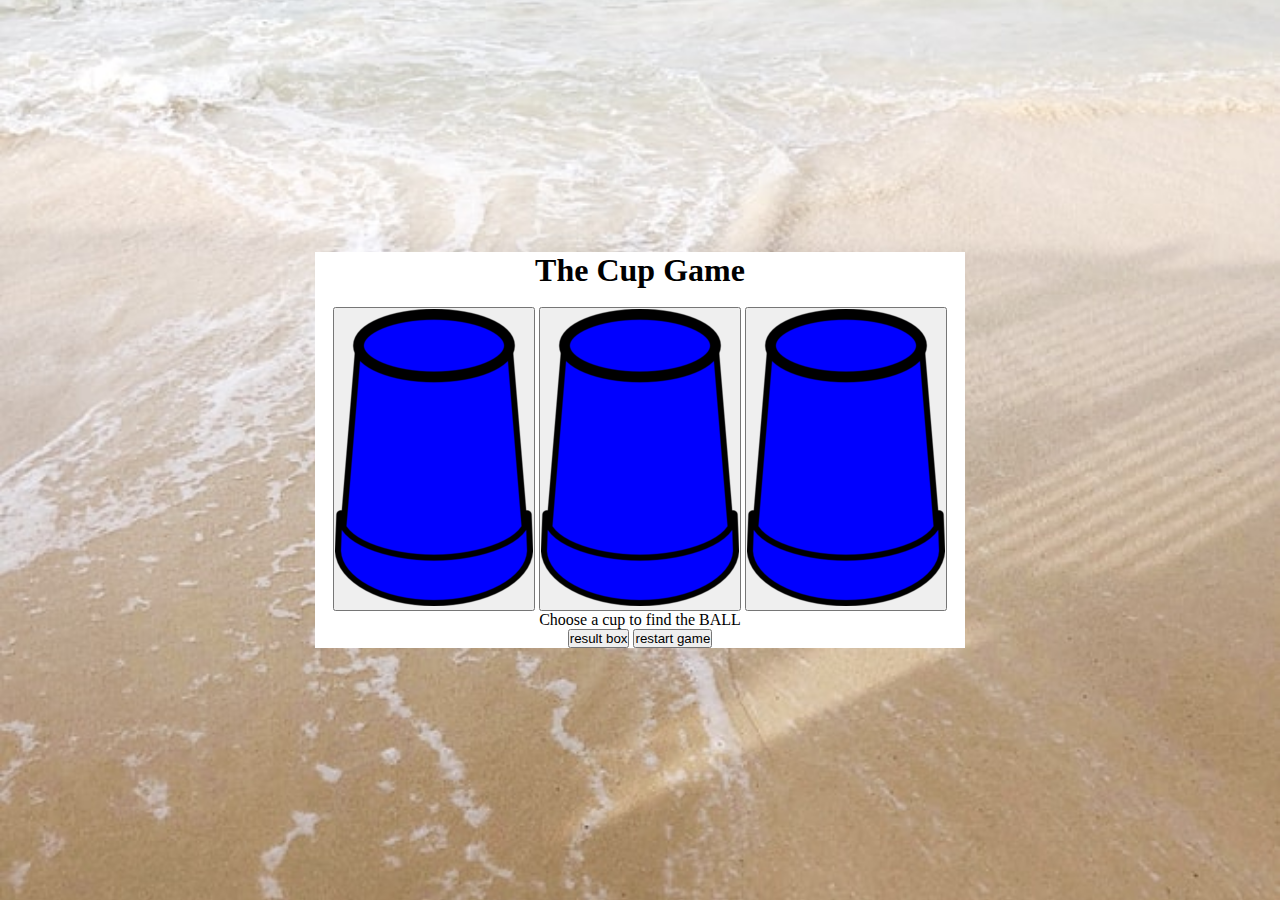
==== index.html @ 321c5dfa "layout of front page" ====
<!DOCTYPE html>
<html lang="en">
<head>
  <meta charset="UTF-8">
  <meta name="viewport" content="width=device-width, initial-scale=1.0">
 <link rel="stylesheet" href="style.css">
  <title>The Cup Game</title>
</head>
<body>
  <div id="container">
    <article id="game_container">
      <h1>The Cup Game</h1>
      <br>
      <button class="button1" ><img src="/pics/blue-cup-md.png" alt=""></button>
      <button class="button2" ><img src="/pics/blue-cup-md.png" alt=""></button>
      <button class="button3" ><img src="/pics/blue-cup-md.png" alt=""></button>
      <br>
    

      <p>Choose a cup to find the BALL</p>

      <button id="results_container">result box</button>
      <button>restart game</button>

    </article>
  </div>
  <script src="script.js"></script>
</body>
</html>
---- style.css ----
*,
*::before,
*::after {
  padding: 0;
  margin: 0;
}

#container {
  width: 100vw;
  height: 100vh;
  background: url(sandyBeach1.jpg) no-repeat center center fixed; 
  -webkit-background-size: cover;
  -moz-background-size: cover;
  -o-background-size: cover;
  background-size: cover;
  text-align: center;
  display: flex;
  align-items: center;
  justify-content: center;
}

#game_container {
  width: 650px;
  background: white;

}
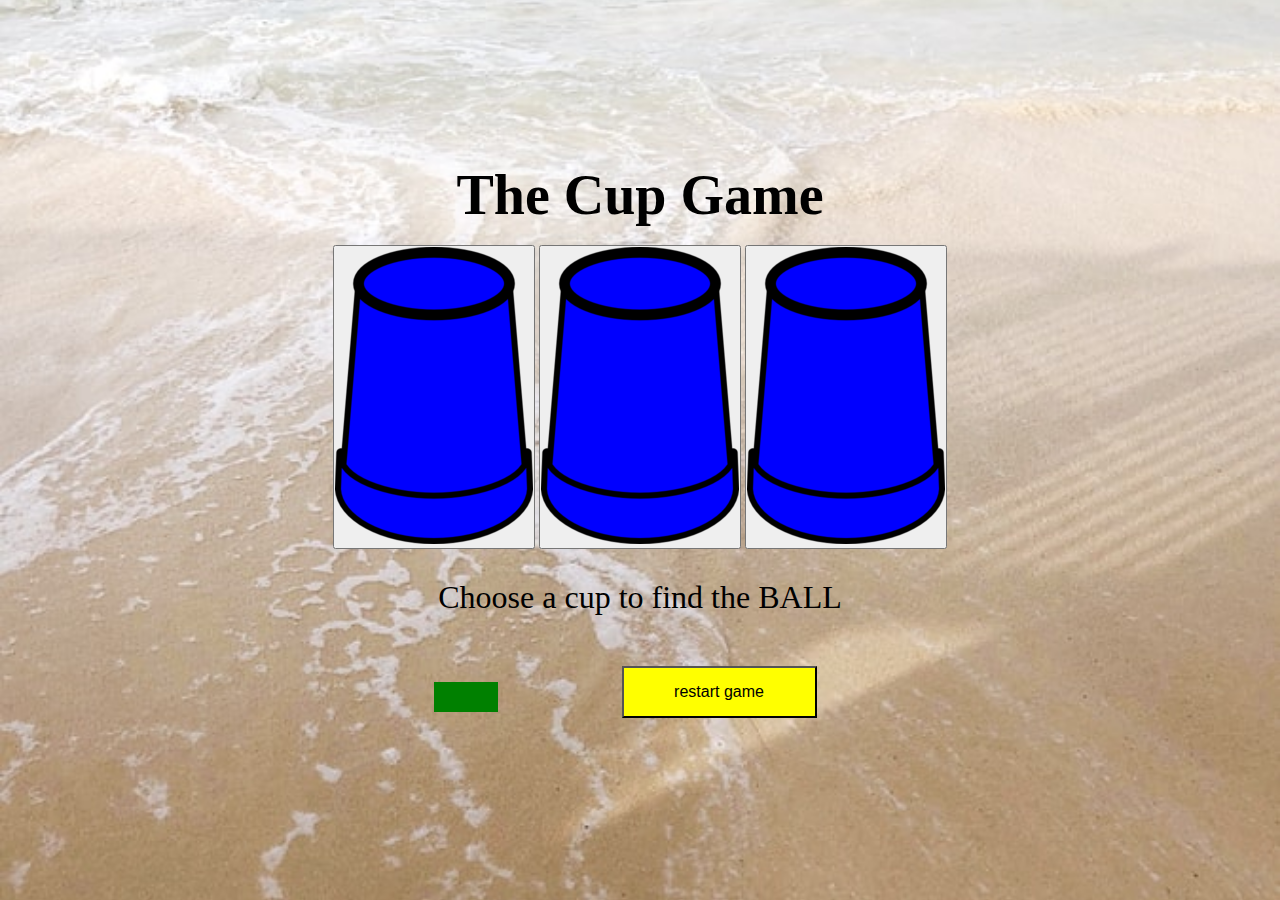
==== commit cc26c74b: "Added game logic for result" ====
--- a/index.html
+++ b/index.html
@@ -9,18 +9,15 @@
 <body>
   <div id="container">
     <article id="game_container">
-      <h1>The Cup Game</h1>
+      <h1 class="title_size">The Cup Game</h1>
       <br>
-      <button class="button1" ><img src="/pics/blue-cup-md.png" alt=""></button>
-      <button class="button2" ><img src="/pics/blue-cup-md.png" alt=""></button>
-      <button class="button3" ><img src="/pics/blue-cup-md.png" alt=""></button>
+      <button class="btn1" id="1" onClick="BtnClick(this.id)"><img id="myImage1" src="/pics/blue-cup-md.png" alt=""></button>
+      <button class="btn2" id="2" onClick="BtnClick(this.id)"><img id="myimage2" src="/pics/blue-cup-md.png" alt=""></button>
+      <button class="btn3" id="3" onClick="BtnClick(this.id)"><img id="myimage3" src="/pics/blue-cup-md.png" alt=""></button>
       <br>
-    
-
-      <p>Choose a cup to find the BALL</p>
-
-      <button id="results_container">result box</button>
-      <button>restart game</button>
+      <p class="padding">Choose a cup to find the BALL</p>
+      <button class="results_Btn" id="result_id"></button>
+      <button class="restart_Btn" id="reset">restart game</button>     
 
     </article>
   </div>
--- a/style.css
+++ b/style.css
@@ -21,6 +21,37 @@
 
 #game_container {
   width: 650px;
-  background: white;
+}
 
+.title_size {
+  font-size: 56px;
 }
+
+.direction_size {
+  font-size: 28px;
+}
+
+.padding {
+  font-size: 32px;
+  margin: 30px;
+}
+
+ .results_Btn {
+  background: green;
+  border: none;
+  color: rgb(110, 20, 20);
+  padding: 15px 32px;
+  font-weight: bold;
+  font-size: 32px;
+  margin: 20px;
+  cursor: pointer;
+ } 
+
+ .restart_Btn {
+  background-color: yellow;
+  width: 30%;
+  padding: 15px 30px;
+  font-size: 16px;
+  margin: 20px 50px 20px 100px;
+  cursor: pointer;
+ }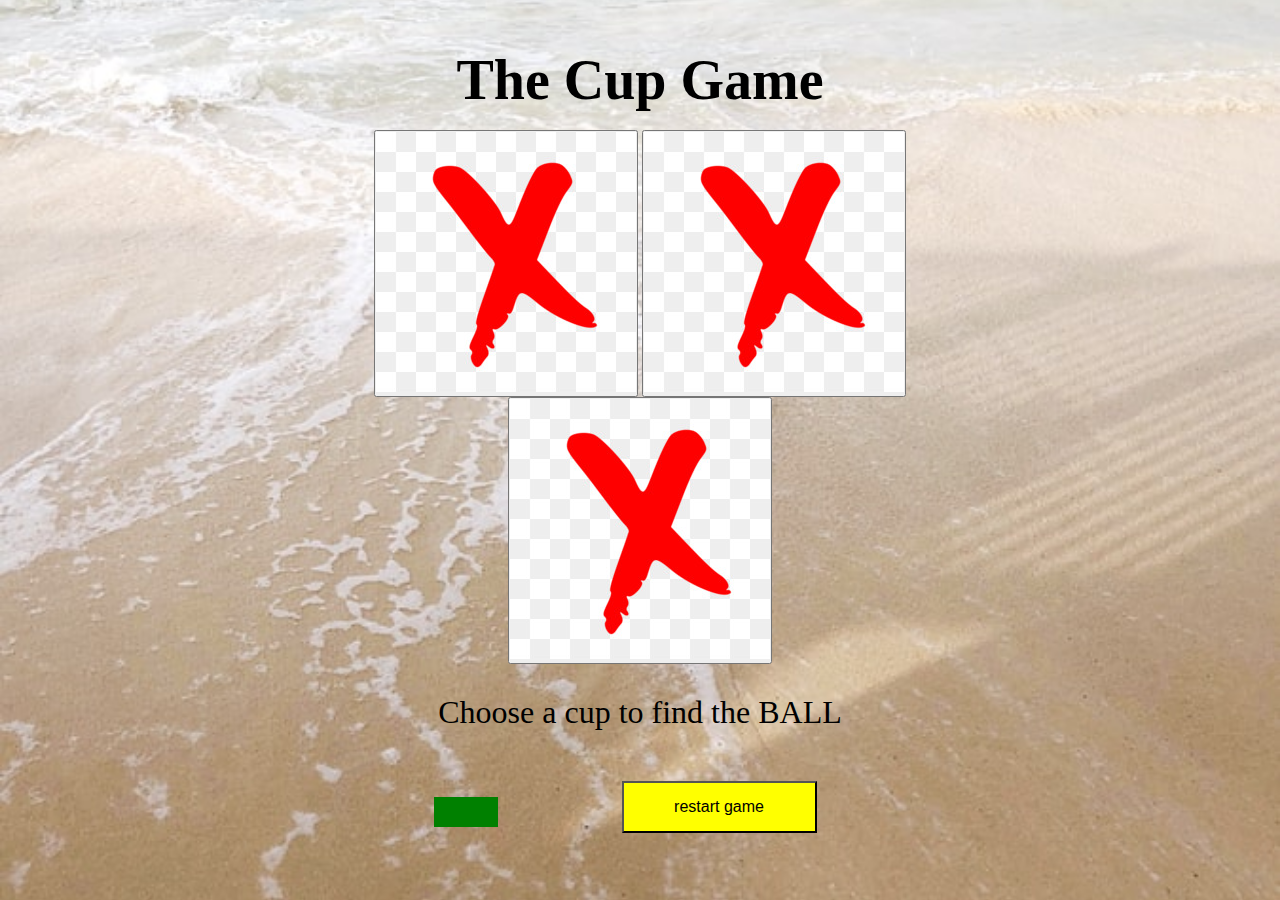
==== commit 14889cf6: "finished site" ====
--- a/index.html
+++ b/index.html
@@ -11,13 +11,13 @@
     <article id="game_container">
       <h1 class="title_size">The Cup Game</h1>
       <br>
-      <button class="btn1" id="1" onClick="BtnClick(this.id)"><img id="myImage1" src="/pics/blue-cup-md.png" alt=""></button>
-      <button class="btn2" id="2" onClick="BtnClick(this.id)"><img id="myimage2" src="/pics/blue-cup-md.png" alt=""></button>
-      <button class="btn3" id="3" onClick="BtnClick(this.id)"><img id="myimage3" src="/pics/blue-cup-md.png" alt=""></button>
+      <button class="btn1" id="1" onClick="BtnClick(this.id)" ><img  src="/pics/blue-cup-md.png"alt="blue cup" ></button>
+      <button class="btn2" id="2" onClick="BtnClick(this.id)" ><img id="myimage2" src="/pics/blue-cup-md.png"alt="blue cup"></button>
+            <button class="btn3" id="3" onClick="BtnClick(this.id)" ><img id= src="/pics/blue-cup-md.png" alt="blue cup"></button>
       <br>
       <p class="padding">Choose a cup to find the BALL</p>
       <button class="results_Btn" id="result_id"></button>
-      <button class="restart_Btn" id="reset">restart game</button>     
+      <button class="restart_Btn" id="reset" onClick="restart_Game()" >restart game</button>     
 
     </article>
   </div>
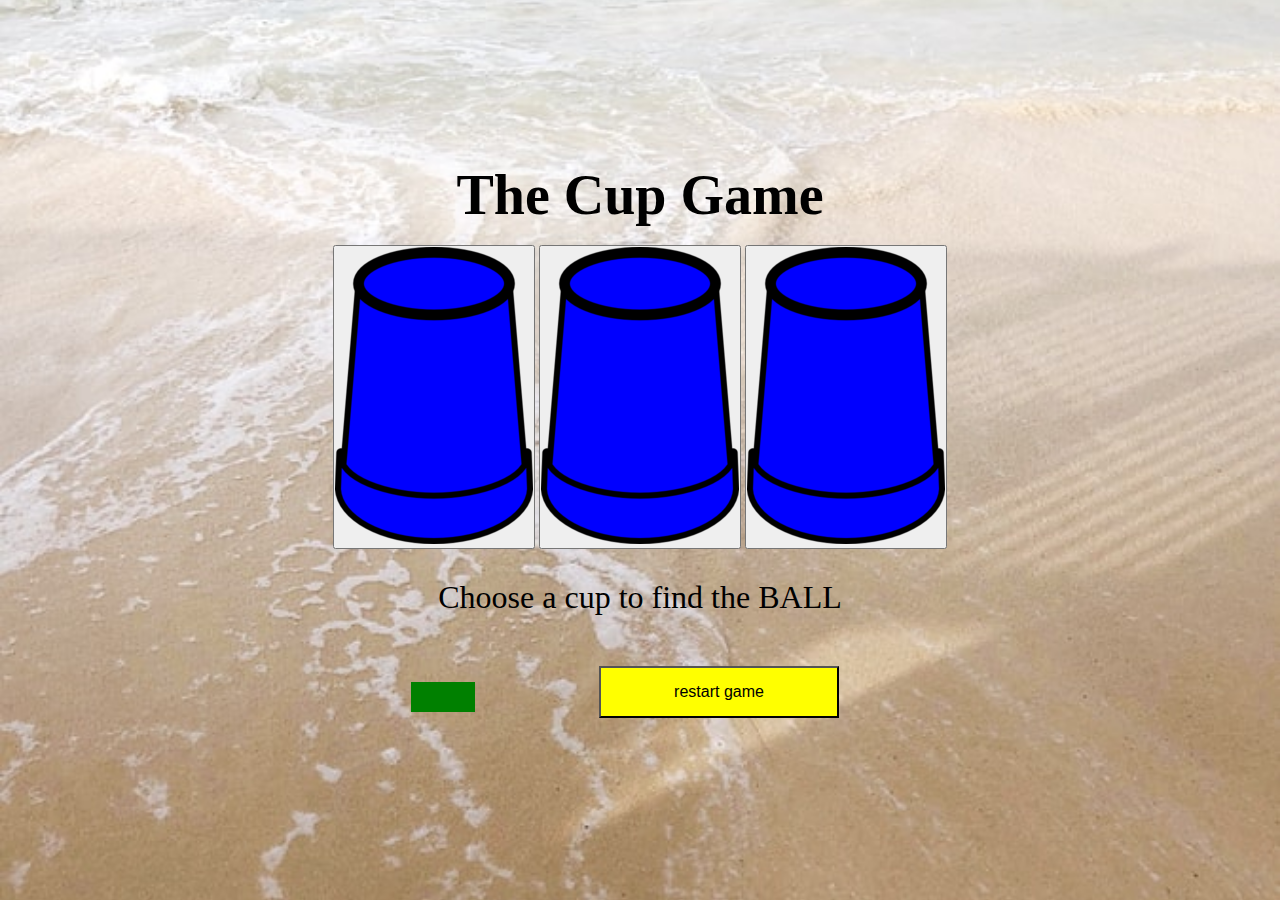
==== commit 0b39e515: "final product" ====
--- a/index.html
+++ b/index.html
@@ -12,8 +12,8 @@
       <h1 class="title_size">The Cup Game</h1>
       <br>
       <button class="btn1" id="1" onClick="BtnClick(this.id)" ><img  src="/pics/blue-cup-md.png"alt="blue cup" ></button>
-      <button class="btn2" id="2" onClick="BtnClick(this.id)" ><img id="myimage2" src="/pics/blue-cup-md.png"alt="blue cup"></button>
-            <button class="btn3" id="3" onClick="BtnClick(this.id)" ><img id= src="/pics/blue-cup-md.png" alt="blue cup"></button>
+      <button class="btn2" id="2" onClick="BtnClick(this.id)" ><img  src="/pics/blue-cup-md.png"alt="blue cup"></button>
+      <button class="btn3" id="3" onClick="BtnClick(this.id)" ><img  src="/pics/blue-cup-md.png"alt="blue cup"></button>
       <br>
       <p class="padding">Choose a cup to find the BALL</p>
       <button class="results_Btn" id="result_id"></button>
--- a/style.css
+++ b/style.css
@@ -20,7 +20,7 @@
 }
 
 #game_container {
-  width: 650px;
+  width: 800px;
 }
 
 .title_size {
